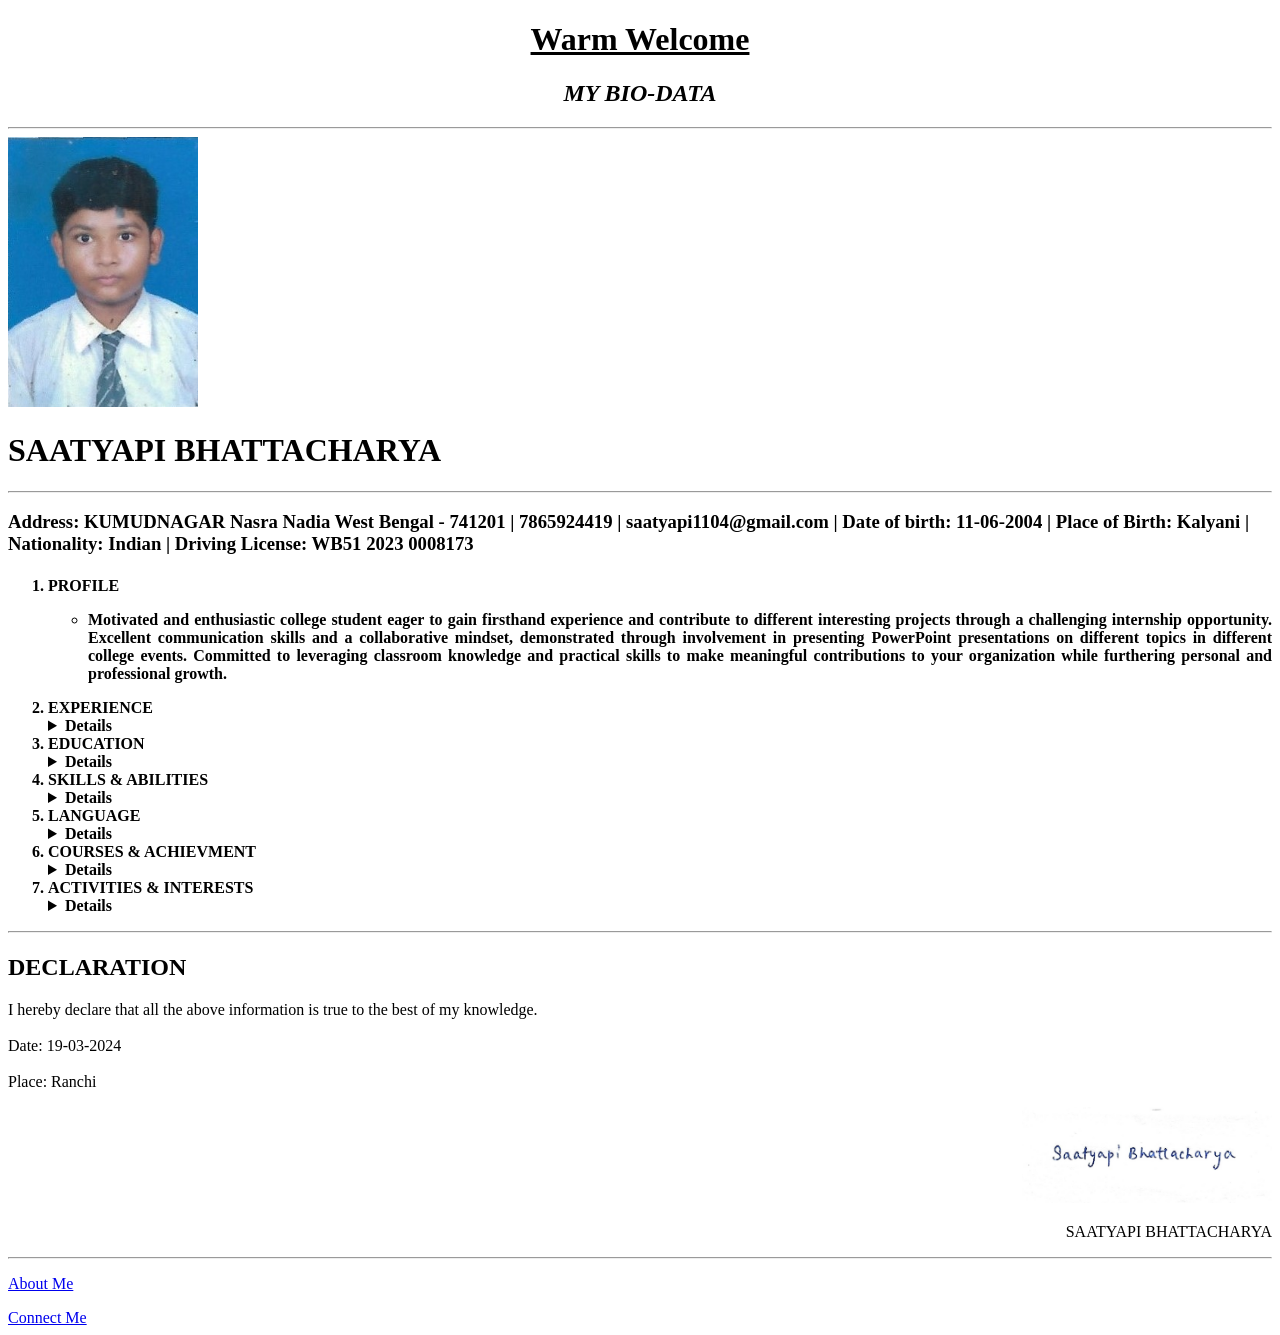
==== index.html @ bbb90c8c "Add files via upload" ====
<!-- TODO 1: Create the HTML Boilerplate -->
<!DOCTYPE html>
<html lang="en">
<head>
    <meta charset="UTF-8">
    <meta name="viewport" content="width=device-width, initial-scale=1.0">
    <title>Workplace</title>
</head>
<body>
    <center><h1><u >Warm Welcome</u></h1>
    <h2><i>MY BIO-DATA</i></h2></center><hr>
    <img src="./assets/Photo.jpg" alt="saatyapi-photo.jpeg" height="270">
    <h1>SAATYAPI BHATTACHARYA</h1><hr>
    <h3>Address: KUMUDNAGAR Nasra Nadia West Bengal - 741201 | 7865924419 | saatyapi1104@gmail.com | Date of birth: 11-06-2004 | Place of Birth: Kalyani | Nationality: Indian | Driving License: WB51 2023 0008173</h3>
    <h4><ol>
        <li>PROFILE</li>
        <ul>
            <li><p align="justify">Motivated and enthusiastic college student eager to gain firsthand experience and contribute to different interesting projects through a challenging internship opportunity. Excellent communication skills and a collaborative mindset, demonstrated through involvement in presenting PowerPoint presentations on different topics in different college events. Committed to leveraging classroom knowledge and practical skills to make meaningful contributions to your organization while furthering personal and professional growth.</p></li>
        </ul>
        <li>EXPERIENCE</li><details>
        <ul>
            <li>PROJECT INTERN | TYWN | APRIL 2024 – PRESENT</li>
            <li>GRAPHICS DESIGNER | CODE-FORGE | MARCH 2024 – PRESENT</li>
        </ul></details>
        <li>EDUCATION</li><details>
        <ul>
            <li>        BACHELOR OF TECHNOLOGY (B. TECH) | AUGUST 2023 | NATIONAL INSTITUTE OF ADVANCED MANUFACTURING TECHNOLOGY (NIAMT), RANCHI <details>
                Ongoing Bachelor of Technology (B. Tech) in Metallurgy and Materials Engineering (Expected Graduation: 2027)National Institute of Advanced Manufacturing Technology (NIAMT), Hatia, Ranchi</details><br>
                </li>
                <li>INTERMEDIATE | MARCH 2020 – APRIL 2022 | SATISH CHANDRA MEMORIAL SCHOOL, CHAKDAHA
                <details>Subjects: Physics, Chemistry, Mathematics, Computer Science, English Literature, Biology
                Percentage (%) Obtained in AISSCE: 86.84 </details><br></li>
                <li>MATRICULATION | MARCH 2016 – SEPTEMBER 2020 | SATISH CHANDRA MEMORIAL SCHOOL, CHAKDAHA
                <details>Subjects: Mathematics Standard, Science, Social Science, English communication, Hindi Literature.
                Percentage (%) Obtained in AISSE: 84.6</details><br></li>
        </ul></details>
        <li>SKILLS & ABILITIES</li><details>
        <ul>
            <li>Business Analysis</li>
            <li>Leadership</li>
            <li>Ability to Work in a Team</li>
            <li>AutoCAD 3D</li>
            <li>Microsoft Excel</li>
            <li>Strong Communication Skills</li>
            <li>Microsoft PowerPoint</li>
            <li>Animation</li>
            <li>Graphics Designing</li>
        </ul></details>
        <li>LANGUAGE</li>
        <details><ul>
            <li>English, Hindi, Bengali (Native Language)</li>
        </ul></details>
        <li>COURSES & ACHIEVMENT</li>
        <details>
            <ul>
                <li>ANIMATION| FEBRUARY 2024 – APRIL 2024| GOVERNMENT CERTIFIED INTERNSHALA COURSE</li><hr>
                <li>ADOBE ILLUSTRATOR| MARCH2024 – MAY 2024| GOVERNMENT CERTIFIED INTERNSHALA COURSE</li><hr>
                <li>AUTOCAD 3D| MAY2024 – JULY 2024| GOVERNMENT CERTIFIED INTERNSHALA COURSE</li><hr>
                <li>BUSINESS ANALYTICS| JUNE2024 – AUGUST 2024| GOVERNMENT CERTIFIED INTERNSHALA COURSE</li>
            </ul></details>
        <li>ACTIVITIES & INTERESTS</li>
        <details>Painting, Modelling, Designing, Animating, Video Editing, Gaming, Outdoor Games, Newspaper reading.</details>
        

        
    </ol><hr>
    <h2>DECLARATION</h2>
    I hereby declare that all the above information is true to the best of my knowledge.
    <br><br>
    Date: 19-03-2024 <BR></BR>Place: Ranchi  <p align="right"><img src="./assets/Signature.jpg" alt="signature" width="250"></p><p align="right">SAATYAPI BHATTACHARYA</p>          
    </h4>
    <hr><p align="left"><a href="./public/about.html">About Me</a></p>
    <a href="./public/contact.html">Connect Me</a>
</body>
</html>
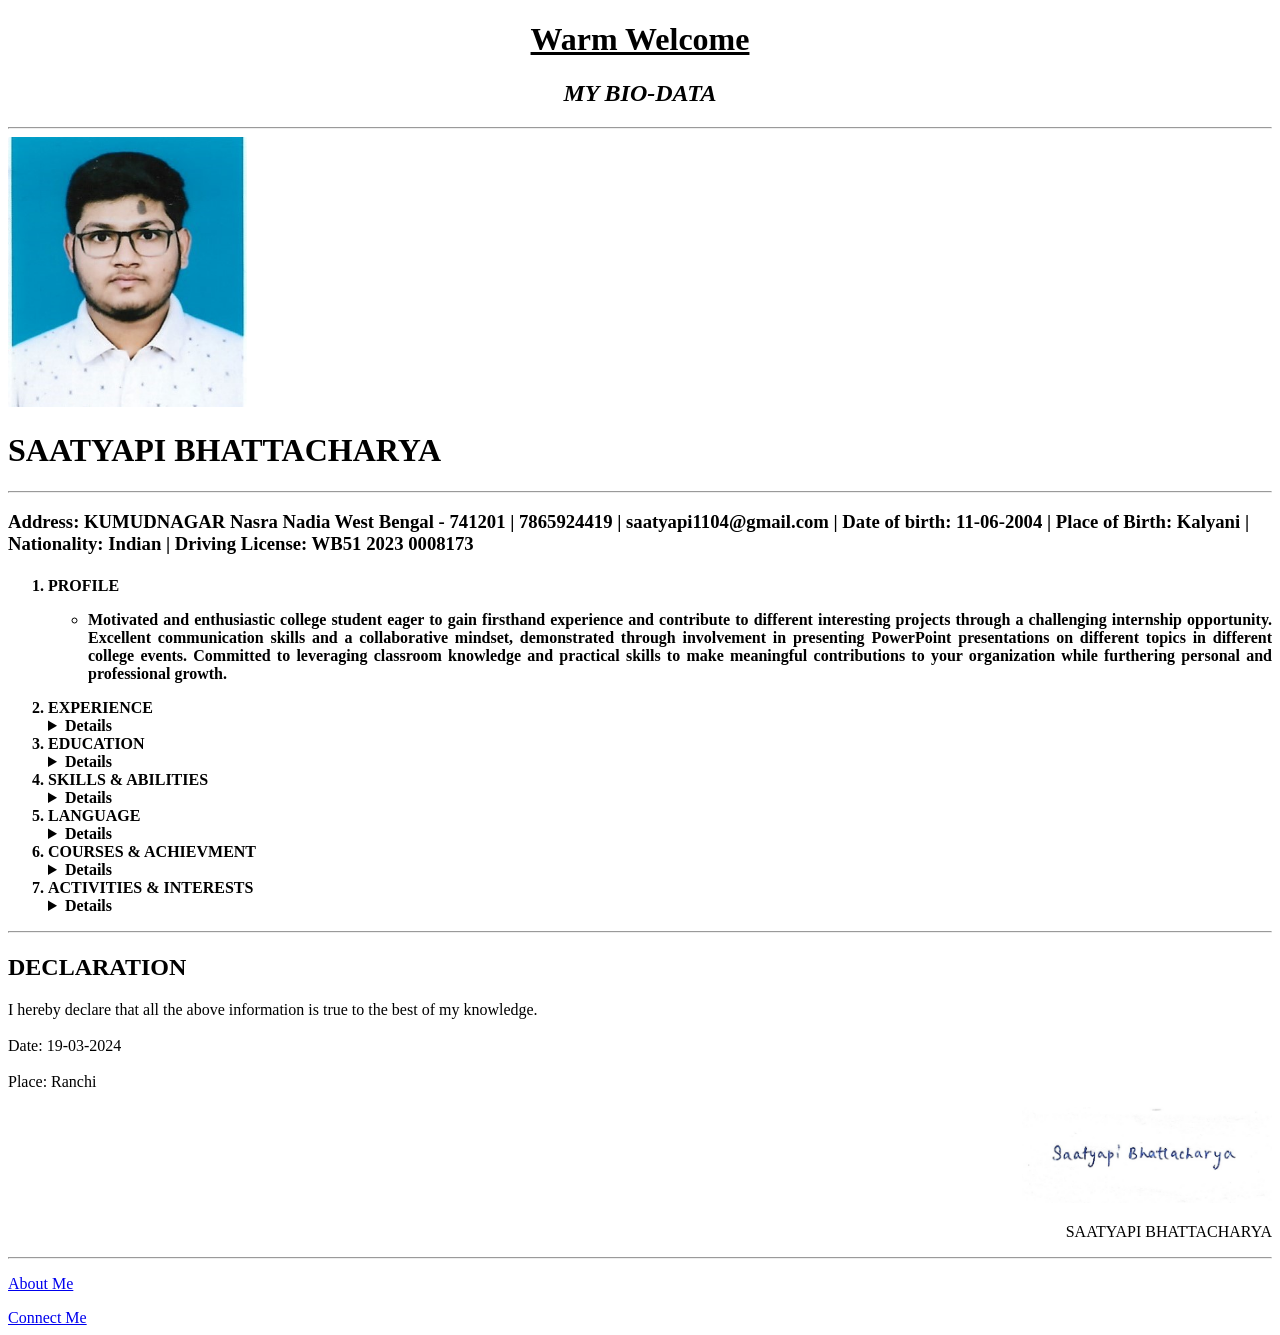
==== commit 0b35b950: "Update index.html" ====
--- a/index.html
+++ b/index.html
@@ -9,7 +9,7 @@
 <body>
     <center><h1><u >Warm Welcome</u></h1>
     <h2><i>MY BIO-DATA</i></h2></center><hr>
-    <img src="./assets/Photo.jpg" alt="saatyapi-photo.jpeg" height="270">
+    <img src="./assets/Handwritten_2022-11-23_234258.jpg" alt="saatyapi-photo.jpeg" height="270">
     <h1>SAATYAPI BHATTACHARYA</h1><hr>
     <h3>Address: KUMUDNAGAR Nasra Nadia West Bengal - 741201 | 7865924419 | saatyapi1104@gmail.com | Date of birth: 11-06-2004 | Place of Birth: Kalyani | Nationality: Indian | Driving License: WB51 2023 0008173</h3>
     <h4><ol>
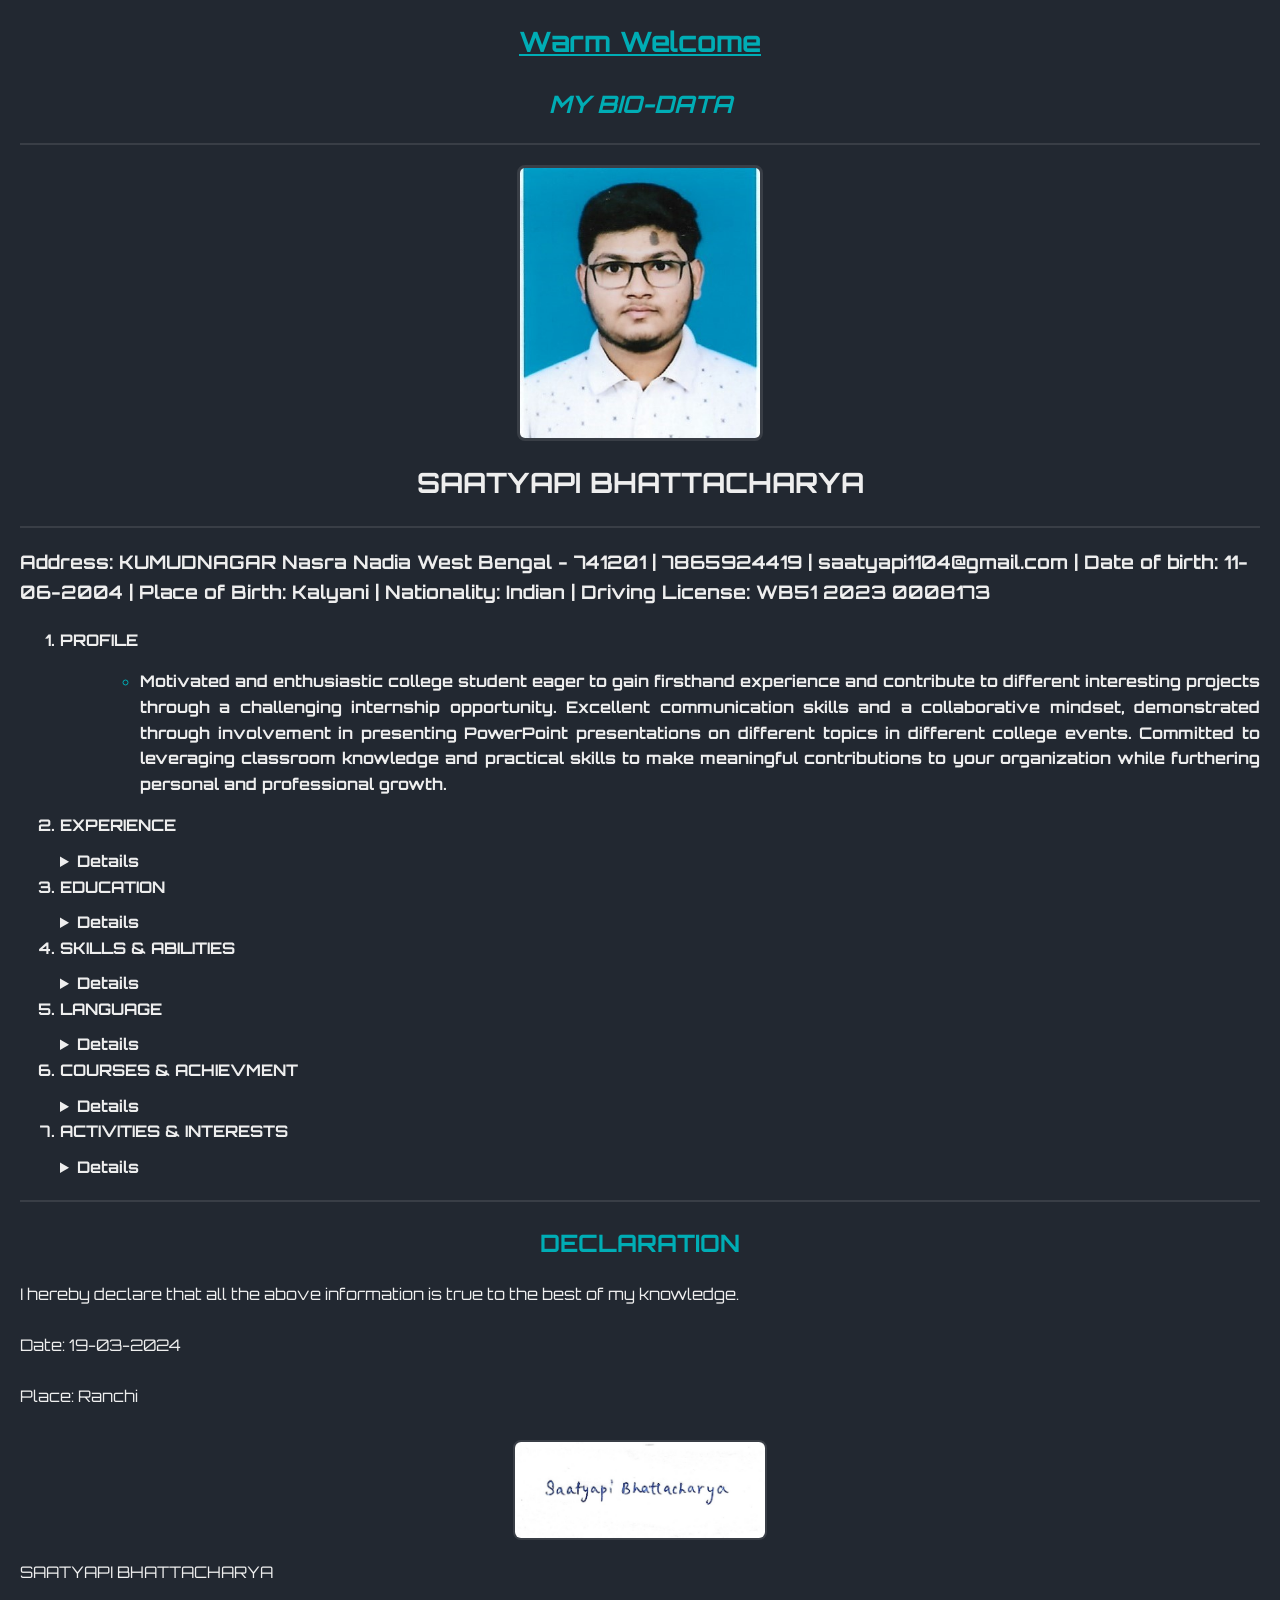
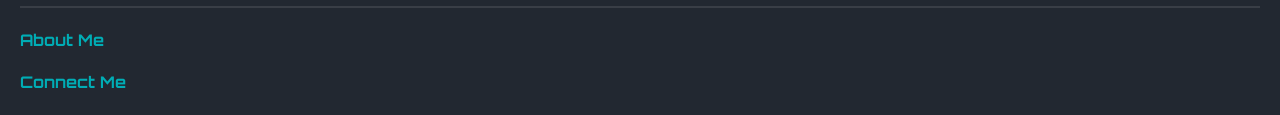
==== commit 4c26dc66: "Update index.html" ====
--- a/index.html
+++ b/index.html
@@ -5,6 +5,9 @@
     <meta charset="UTF-8">
     <meta name="viewport" content="width=device-width, initial-scale=1.0">
     <title>Workplace</title>
+    <link rel="stylesheet" href="./styles.css">
+    <link href="https://fonts.googleapis.com/css2?family=Orbitron:wght@400;700&display=swap" rel="stylesheet">
+
 </head>
 <body>
     <center><h1><u >Warm Welcome</u></h1>
@@ -67,7 +70,12 @@
     <h2>DECLARATION</h2>
     I hereby declare that all the above information is true to the best of my knowledge.
     <br><br>
-    Date: 19-03-2024 <BR></BR>Place: Ranchi  <p align="right"><img src="./assets/Signature.jpg" alt="signature" width="250"></p><p align="right">SAATYAPI BHATTACHARYA</p>          
+    Date: 19-03-2024 <BR></BR>Place: Ranchi  <p align="right">
+        <div class="signature-section">
+            <img src="./assets/Signature.jpg" alt="signature" width="250">
+            <p>SAATYAPI BHATTACHARYA</p>
+        </div>
+                  
     </h4>
     <hr><p align="left"><a href="./public/about.html">About Me</a></p>
     <a href="./public/contact.html">Connect Me</a>
--- a/styles.css
+++ b/styles.css
@@ -0,0 +1,117 @@
+/* General Styles */
+body {
+    font-family:'Orbitron', Arial, sans-serif;
+    background-color: #222831;
+    color: #EEEEEE;
+    margin: 20px;
+    line-height: 1.6;
+}
+
+/* Center the main title and subtitle */
+center h1, center h2 {
+    color: #00ADB5;
+}
+
+/* Styling for headings */
+h1 {
+    font-size: 28px;
+    text-align: center;
+    color: #EEEEEE;
+    margin-bottom: 10px;
+}
+
+h2 {
+    font-size: 24px;
+    text-align: center;
+    color: #00ADB5;
+    margin-bottom: 20px;
+}
+
+h3, h4 {
+    color: #EEEEEE;
+    margin-top: 20px;
+}
+
+/* Image styling */
+img {
+    display: block;
+    margin: 20px auto;
+    border-radius: 8px;
+    border: 3px solid #393E46;
+}
+
+/* Horizontal rule styling */
+hr {
+    border: 1px solid #393E46;
+    margin: 20px 0;
+}
+
+/* List and details styling */
+ol {
+    list-style-type: decimal;
+    margin-left: 20px;
+    padding-left: 20px;
+}
+
+ul {
+    list-style-type: circle;
+    margin-left: 40px;
+    color: #00ADB5;
+}
+
+details {
+    margin-top: 10px;
+    cursor: pointer;
+}
+
+/* Paragraph styling */
+p {
+    text-align: justify;
+    color: #EEEEEE;
+}
+
+/* Links styling */
+a {
+    text-decoration: none;
+    color: #00ADB5;
+    font-weight: bold;
+}
+
+a:hover {
+    color: #EEEEEE;
+    text-decoration: underline;
+}
+
+/* Declaration styling */
+.declaration {
+    font-weight: bold;
+    text-align: center;
+    margin-top: 30px;
+}
+
+/* Signature styling */
+.signature-section {
+    text-align: right;
+    margin-top: 30px;
+}
+
+.signature-section img {
+    border: 2px solid #393E46;
+    border-radius: 8px;
+}
+
+/* Responsive adjustments */
+@media (max-width: 480px) {
+    body {
+        font-size: 14px;
+    }
+
+    img {
+        width: 100%;
+        height: auto;
+    }
+
+    .signature-section img {
+        width: 180px;
+    }
+}
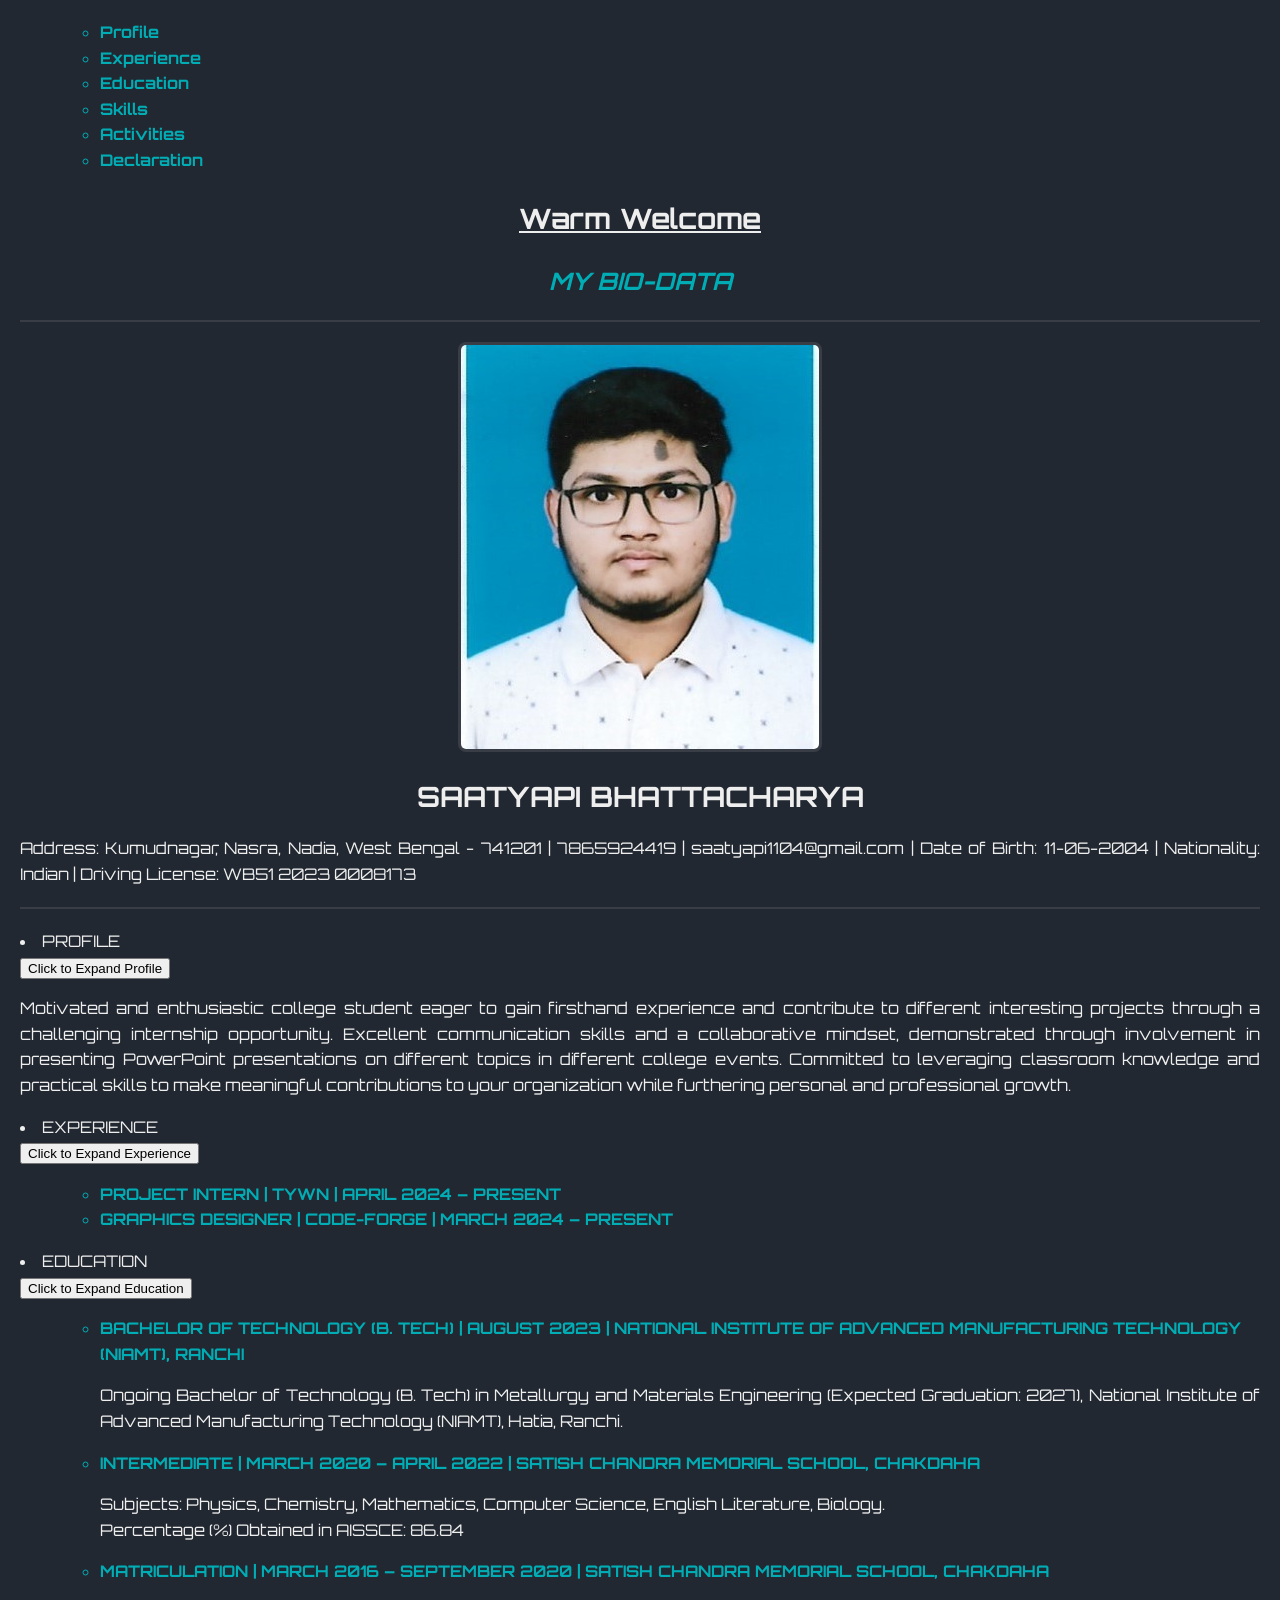
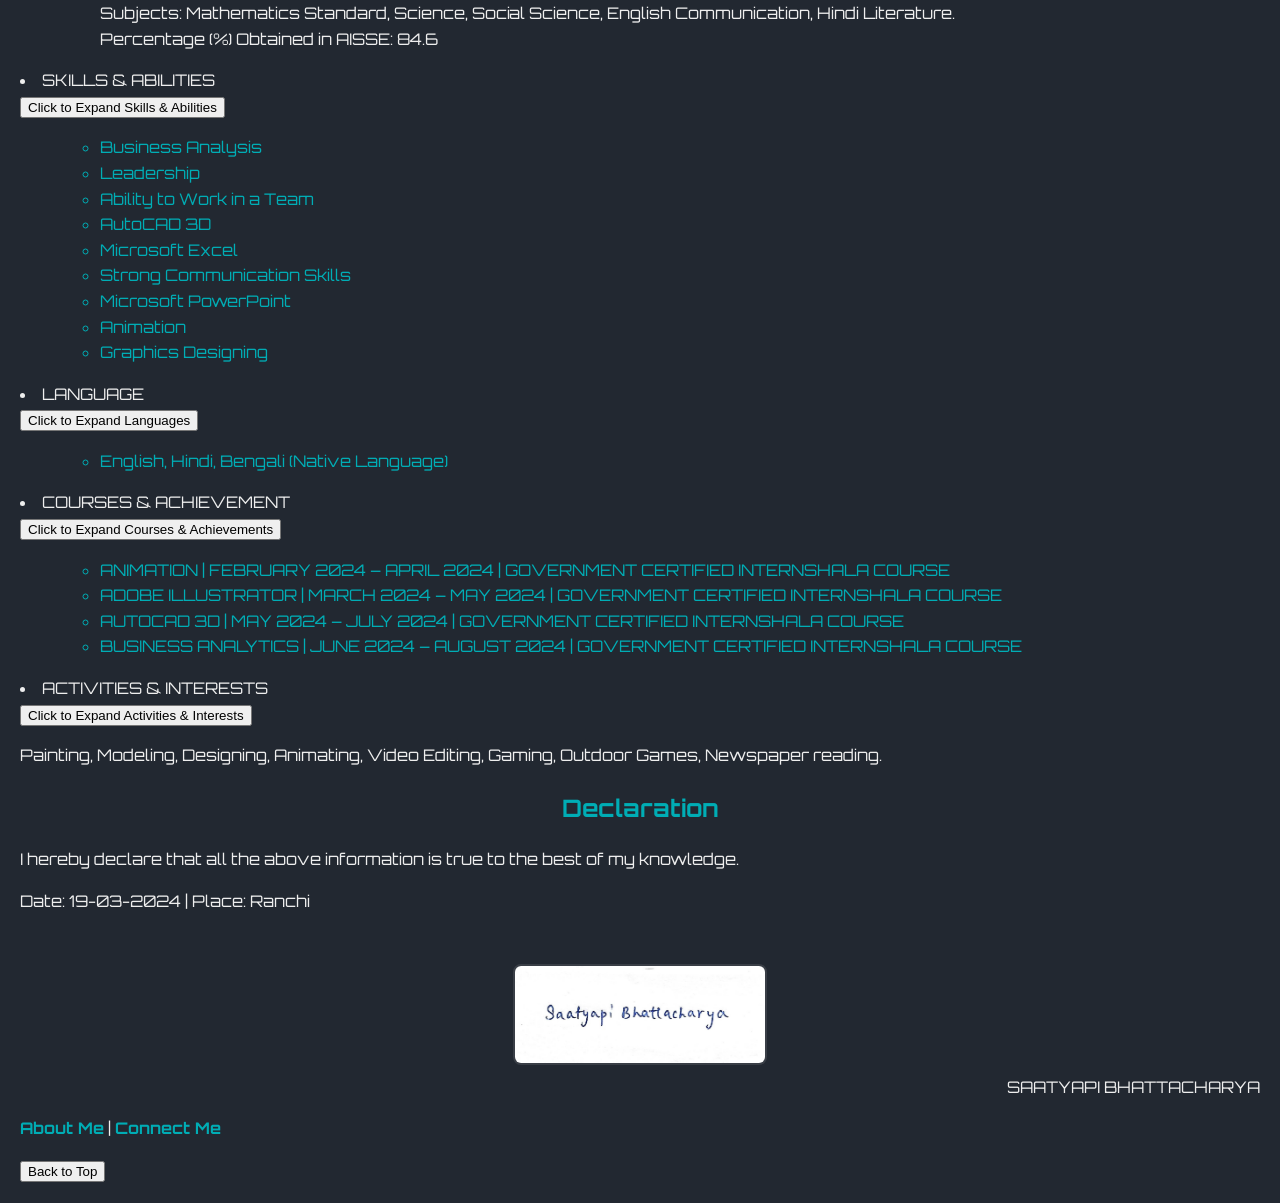
==== commit 62d1b2e0: "Update index.html" ====
--- a/index.html
+++ b/index.html
@@ -1,4 +1,3 @@
-<!-- TODO 1: Create the HTML Boilerplate -->
 <!DOCTYPE html>
 <html lang="en">
 <head>
@@ -6,38 +5,77 @@
     <meta name="viewport" content="width=device-width, initial-scale=1.0">
     <title>Workplace</title>
     <link rel="stylesheet" href="./styles.css">
-    <link href="https://fonts.googleapis.com/css2?family=Orbitron:wght@400;700&display=swap" rel="stylesheet">
-
+    <link href="https://fonts.googleapis.com/css2?family=Orbitron:wght@400;700&family=Roboto:wght@300;400;700&display=swap" rel="stylesheet">
 </head>
 <body>
-    <center><h1><u >Warm Welcome</u></h1>
-    <h2><i>MY BIO-DATA</i></h2></center><hr>
-    <img src="./assets/Handwritten_2022-11-23_234258.jpg" alt="saatyapi-photo.jpeg" height="270">
-    <h1>SAATYAPI BHATTACHARYA</h1><hr>
-    <h3>Address: KUMUDNAGAR Nasra Nadia West Bengal - 741201 | 7865924419 | saatyapi1104@gmail.com | Date of birth: 11-06-2004 | Place of Birth: Kalyani | Nationality: Indian | Driving License: WB51 2023 0008173</h3>
-    <h4><ol>
+    <header>
+        <nav>
+            <ul>
+                <li><a href="#profile">Profile</a></li>
+                <li><a href="#experience">Experience</a></li>
+                <li><a href="#education">Education</a></li>
+                <li><a href="#skills">Skills</a></li>
+                <li><a href="#activities">Activities</a></li>
+                <li><a href="#declaration">Declaration</a></li>
+            </ul>
+        </nav>
+    </header>
+
+    <main>
+        <section id="intro" class="fade-in">
+            <h1 class="center-text"><u>Warm Welcome</u></h1>
+            <h2 class="center-text"><i>MY BIO-DATA</i></h2>
+            <hr>
+            <img src="./assets/Handwritten_2022-11-23_234258.jpg" alt="saatyapi-photo" class="profile-pic">
+            <h1>SAATYAPI BHATTACHARYA</h1>
+            <p class="contact-info">Address: Kumudnagar, Nasra, Nadia, West Bengal - 741201 | 7865924419 | saatyapi1104@gmail.com | Date of Birth: 11-06-2004 | Nationality: Indian | Driving License: WB51 2023 0008173</p>
+            <hr>
+        </section>
+
         <li>PROFILE</li>
+<div class="dropdown">
+    <button class="dropbtn" onclick="toggleDropdown('profileContent')">Click to Expand Profile</button>
+    <div id="profileContent" class="dropdown-content">
+        <p>Motivated and enthusiastic college student eager to gain firsthand experience and contribute to different interesting projects through a challenging internship opportunity. Excellent communication skills and a collaborative mindset, demonstrated through involvement in presenting PowerPoint presentations on different topics in different college events. Committed to leveraging classroom knowledge and practical skills to make meaningful contributions to your organization while furthering personal and professional growth.</p>
+    </div>
+</div>
+
+<li>EXPERIENCE</li>
+<div class="dropdown">
+    <button class="dropbtn" onclick="toggleDropdown('experienceContent')">Click to Expand Experience</button>
+    <div id="experienceContent" class="dropdown-content">
         <ul>
-            <li><p align="justify">Motivated and enthusiastic college student eager to gain firsthand experience and contribute to different interesting projects through a challenging internship opportunity. Excellent communication skills and a collaborative mindset, demonstrated through involvement in presenting PowerPoint presentations on different topics in different college events. Committed to leveraging classroom knowledge and practical skills to make meaningful contributions to your organization while furthering personal and professional growth.</p></li>
+            <li><strong>PROJECT INTERN | TYWN | APRIL 2024 – PRESENT</strong></li>
+            <li><strong>GRAPHICS DESIGNER | CODE-FORGE | MARCH 2024 – PRESENT</strong></li>
         </ul>
-        <li>EXPERIENCE</li><details>
+    </div>
+</div>
+
+<li>EDUCATION</li>
+<div class="dropdown">
+    <button class="dropbtn" onclick="toggleDropdown('educationContent')">Click to Expand Education</button>
+    <div id="educationContent" class="dropdown-content">
         <ul>
-            <li>PROJECT INTERN | TYWN | APRIL 2024 – PRESENT</li>
-            <li>GRAPHICS DESIGNER | CODE-FORGE | MARCH 2024 – PRESENT</li>
-        </ul></details>
-        <li>EDUCATION</li><details>
-        <ul>
-            <li>        BACHELOR OF TECHNOLOGY (B. TECH) | AUGUST 2023 | NATIONAL INSTITUTE OF ADVANCED MANUFACTURING TECHNOLOGY (NIAMT), RANCHI <details>
-                Ongoing Bachelor of Technology (B. Tech) in Metallurgy and Materials Engineering (Expected Graduation: 2027)National Institute of Advanced Manufacturing Technology (NIAMT), Hatia, Ranchi</details><br>
-                </li>
-                <li>INTERMEDIATE | MARCH 2020 – APRIL 2022 | SATISH CHANDRA MEMORIAL SCHOOL, CHAKDAHA
-                <details>Subjects: Physics, Chemistry, Mathematics, Computer Science, English Literature, Biology
-                Percentage (%) Obtained in AISSCE: 86.84 </details><br></li>
-                <li>MATRICULATION | MARCH 2016 – SEPTEMBER 2020 | SATISH CHANDRA MEMORIAL SCHOOL, CHAKDAHA
-                <details>Subjects: Mathematics Standard, Science, Social Science, English communication, Hindi Literature.
-                Percentage (%) Obtained in AISSE: 84.6</details><br></li>
-        </ul></details>
-        <li>SKILLS & ABILITIES</li><details>
+            <li>
+                <strong>BACHELOR OF TECHNOLOGY (B. TECH) | AUGUST 2023 | NATIONAL INSTITUTE OF ADVANCED MANUFACTURING TECHNOLOGY (NIAMT), RANCHI</strong>
+                <p>Ongoing Bachelor of Technology (B. Tech) in Metallurgy and Materials Engineering (Expected Graduation: 2027), National Institute of Advanced Manufacturing Technology (NIAMT), Hatia, Ranchi.</p>
+            </li>
+            <li>
+                <strong>INTERMEDIATE | MARCH 2020 – APRIL 2022 | SATISH CHANDRA MEMORIAL SCHOOL, CHAKDAHA</strong>
+                <p>Subjects: Physics, Chemistry, Mathematics, Computer Science, English Literature, Biology.<br>Percentage (%) Obtained in AISSCE: 86.84</p>
+            </li>
+            <li>
+                <strong>MATRICULATION | MARCH 2016 – SEPTEMBER 2020 | SATISH CHANDRA MEMORIAL SCHOOL, CHAKDAHA</strong>
+                <p>Subjects: Mathematics Standard, Science, Social Science, English Communication, Hindi Literature.<br>Percentage (%) Obtained in AISSE: 84.6</p>
+            </li>
+        </ul>
+    </div>
+</div>
+
+<li>SKILLS & ABILITIES</li>
+<div class="dropdown">
+    <button class="dropbtn" onclick="toggleDropdown('skillsContent')">Click to Expand Skills & Abilities</button>
+    <div id="skillsContent" class="dropdown-content">
         <ul>
             <li>Business Analysis</li>
             <li>Leadership</li>
@@ -48,36 +86,58 @@
             <li>Microsoft PowerPoint</li>
             <li>Animation</li>
             <li>Graphics Designing</li>
-        </ul></details>
-        <li>LANGUAGE</li>
-        <details><ul>
+        </ul>
+    </div>
+</div>
+
+<li>LANGUAGE</li>
+<div class="dropdown">
+    <button class="dropbtn" onclick="toggleDropdown('languageContent')">Click to Expand Languages</button>
+    <div id="languageContent" class="dropdown-content">
+        <ul>
             <li>English, Hindi, Bengali (Native Language)</li>
-        </ul></details>
-        <li>COURSES & ACHIEVMENT</li>
-        <details>
-            <ul>
-                <li>ANIMATION| FEBRUARY 2024 – APRIL 2024| GOVERNMENT CERTIFIED INTERNSHALA COURSE</li><hr>
-                <li>ADOBE ILLUSTRATOR| MARCH2024 – MAY 2024| GOVERNMENT CERTIFIED INTERNSHALA COURSE</li><hr>
-                <li>AUTOCAD 3D| MAY2024 – JULY 2024| GOVERNMENT CERTIFIED INTERNSHALA COURSE</li><hr>
-                <li>BUSINESS ANALYTICS| JUNE2024 – AUGUST 2024| GOVERNMENT CERTIFIED INTERNSHALA COURSE</li>
-            </ul></details>
-        <li>ACTIVITIES & INTERESTS</li>
-        <details>Painting, Modelling, Designing, Animating, Video Editing, Gaming, Outdoor Games, Newspaper reading.</details>
-        
+        </ul>
+    </div>
+</div>
 
-        
-    </ol><hr>
-    <h2>DECLARATION</h2>
-    I hereby declare that all the above information is true to the best of my knowledge.
-    <br><br>
-    Date: 19-03-2024 <BR></BR>Place: Ranchi  <p align="right">
-        <div class="signature-section">
-            <img src="./assets/Signature.jpg" alt="signature" width="250">
-            <p>SAATYAPI BHATTACHARYA</p>
-        </div>
-                  
-    </h4>
-    <hr><p align="left"><a href="./public/about.html">About Me</a></p>
-    <a href="./public/contact.html">Connect Me</a>
+<li>COURSES & ACHIEVEMENT</li>
+<div class="dropdown">
+    <button class="dropbtn" onclick="toggleDropdown('coursesContent')">Click to Expand Courses & Achievements</button>
+    <div id="coursesContent" class="dropdown-content">
+        <ul>
+            <li>ANIMATION | FEBRUARY 2024 – APRIL 2024 | GOVERNMENT CERTIFIED INTERNSHALA COURSE</li>
+            <li>ADOBE ILLUSTRATOR | MARCH 2024 – MAY 2024 | GOVERNMENT CERTIFIED INTERNSHALA COURSE</li>
+            <li>AUTOCAD 3D | MAY 2024 – JULY 2024 | GOVERNMENT CERTIFIED INTERNSHALA COURSE</li>
+            <li>BUSINESS ANALYTICS | JUNE 2024 – AUGUST 2024 | GOVERNMENT CERTIFIED INTERNSHALA COURSE</li>
+        </ul>
+    </div>
+</div>
+
+<li>ACTIVITIES & INTERESTS</li>
+<div class="dropdown">
+    <button class="dropbtn" onclick="toggleDropdown('activitiesContent')">Click to Expand Activities & Interests</button>
+    <div id="activitiesContent" class="dropdown-content">
+        <p>Painting, Modeling, Designing, Animating, Video Editing, Gaming, Outdoor Games, Newspaper reading.</p>
+    </div>
+</div>
+
+
+        <section id="declaration" class="content-section fade-in">
+            <h2>Declaration</h2>
+            <p>I hereby declare that all the above information is true to the best of my knowledge.</p>
+            <p>Date: 19-03-2024 | Place: Ranchi</p>
+            <div class="signature-section">
+                <img src="./assets/Signature.jpg" alt="signature" width="250">
+                <p>SAATYAPI BHATTACHARYA</p>
+            </div>
+        </section>
+    </main>
+
+    <footer>
+        <p><a href="./public/about.html">About Me</a> | <a href="./public/contact.html">Connect Me</a></p>
+        <button id="back-to-top">Back to Top</button>
+    </footer>
+
+    <script src="./script.js"></script>
 </body>
 </html>
--- a/styles.css
+++ b/styles.css
@@ -91,14 +91,23 @@
 
 /* Signature styling */
 .signature-section {
-    text-align: right;
+    display: flex;
+    flex-direction: column;
+    align-items: flex-end;
     margin-top: 30px;
 }
 
 .signature-section img {
     border: 2px solid #393E46;
     border-radius: 8px;
+    margin-bottom: 10px;
 }
+
+.signature-section p {
+    margin: 0;
+    text-align: right;
+}
+
 
 /* Responsive adjustments */
 @media (max-width: 480px) {
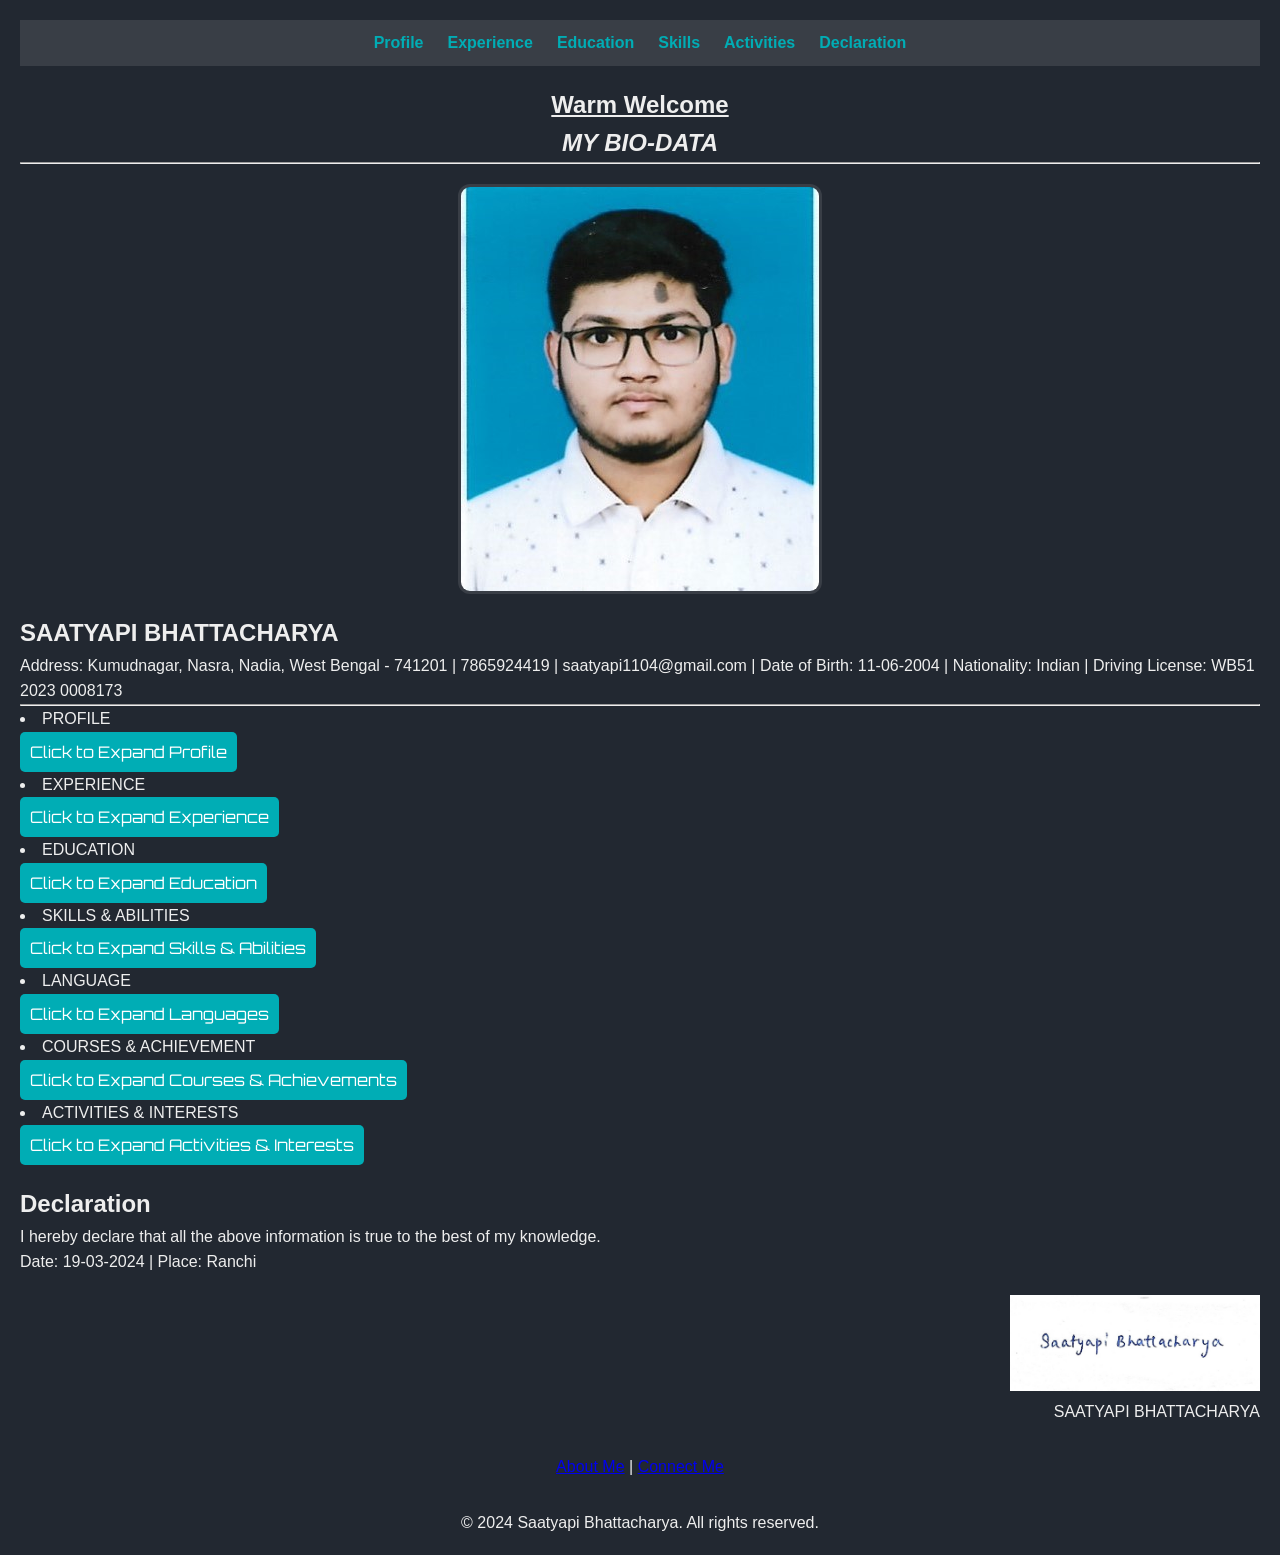
==== commit 3794b6be: "index.html" ====
--- a/index.html
+++ b/index.html
@@ -139,5 +139,9 @@
     </footer>
 
     <script src="./script.js"></script>
+    <footer>
+    <p>&copy; 2024 Saatyapi Bhattacharya. All rights reserved.</p>
+</footer>
+
 </body>
 </html>
--- a/styles.css
+++ b/styles.css
@@ -1,126 +1,126 @@
-/* General Styles */
+/* Basic Reset */
+* {
+    margin: 0;
+    padding: 0;
+    box-sizing: border-box;
+}
+
+/* Fonts and Colors */
 body {
-    font-family:'Orbitron', Arial, sans-serif;
+    font-family: 'Montserrat', Arial, sans-serif;
     background-color: #222831;
     color: #EEEEEE;
+    line-height: 1.6;
     margin: 20px;
-    line-height: 1.6;
 }
 
-/* Center the main title and subtitle */
-center h1, center h2 {
-    color: #00ADB5;
+/* Navigation Styling */
+header nav ul {
+    display: flex;
+    justify-content: center;
+    list-style: none;
+    background-color: #393E46;
+    padding: 10px 0;
 }
 
-/* Styling for headings */
-h1 {
-    font-size: 28px;
-    text-align: center;
-    color: #EEEEEE;
-    margin-bottom: 10px;
+header nav ul li {
+    margin: 0 12px;
 }
 
-h2 {
-    font-size: 24px;
-    text-align: center;
+header nav ul li a {
     color: #00ADB5;
-    margin-bottom: 20px;
+    text-decoration: none;
+    font-weight: bold;
 }
 
-h3, h4 {
-    color: #EEEEEE;
+/* Main Content Styling */
+main {
     margin-top: 20px;
 }
 
-/* Image styling */
-img {
+.content-section {
+    margin: 20px 0;
+}
+
+.center-text {
+    text-align: center;
+}
+
+/* Image Styling */
+.profile-pic {
     display: block;
     margin: 20px auto;
-    border-radius: 8px;
+    border-radius: 12px;
     border: 3px solid #393E46;
 }
 
-/* Horizontal rule styling */
-hr {
-    border: 1px solid #393E46;
-    margin: 20px 0;
+/* Signature Styling */
+.signature-section {
+    text-align: right;
+    margin-top: 20px;
 }
 
-/* List and details styling */
-ol {
-    list-style-type: decimal;
-    margin-left: 20px;
-    padding-left: 20px;
-}
-
-ul {
-    list-style-type: circle;
-    margin-left: 40px;
-    color: #00ADB5;
-}
-
-details {
-    margin-top: 10px;
-    cursor: pointer;
-}
-
-/* Paragraph styling */
-p {
-    text-align: justify;
-    color: #EEEEEE;
-}
-
-/* Links styling */
-a {
-    text-decoration: none;
-    color: #00ADB5;
-    font-weight: bold;
-}
-
-a:hover {
-    color: #EEEEEE;
-    text-decoration: underline;
-}
-
-/* Declaration styling */
-.declaration {
-    font-weight: bold;
+/* Footer Styling */
+footer {
     text-align: center;
     margin-top: 30px;
 }
 
-/* Signature styling */
-.signature-section {
-    display: flex;
-    flex-direction: column;
-    align-items: flex-end;
-    margin-top: 30px;
+/* Button Styling */
+#back-to-top {
+    position: fixed;
+    bottom: 20px;
+    right: 20px;
+    background-color: #00ADB5;
+    color: #222831;
+    border: none;
+    padding: 10px 15px;
+    cursor: pointer;
+    border-radius: 5px;
+    display: none;
 }
 
-.signature-section img {
-    border: 2px solid #393E46;
-    border-radius: 8px;
-    margin-bottom: 10px;
+/* Fade-in Animation */
+.fade-in {
+    opacity: 0;
+    animation: fadeIn 1s forwards;
 }
 
-.signature-section p {
-    margin: 0;
-    text-align: right;
+@keyframes fadeIn {
+    to {
+        opacity: 1;
+    }
+}
+/* Dropdown Button */
+.dropbtn {
+    background-color: #00ADB5;
+    color: white;
+    padding: 10px;
+    font-size: 16px;
+    border: none;
+    cursor: pointer;
+    font-family: 'Orbitron', sans-serif;
+    border-radius: 5px;
 }
 
+/* Dropdown Content */
+.dropdown-content {
+    display: none;
+    background-color: #393E46;
+    color: #EEEEEE;
+    padding: 15px;
+    margin-top: 10px;
+    border-radius: 5px;
+}
 
-/* Responsive adjustments */
-@media (max-width: 480px) {
-    body {
-        font-size: 14px;
-    }
+/* Show Dropdown Content */
+.dropdown-content.show {
+    display: block;
+}
 
-    img {
-        width: 100%;
-        height: auto;
-    }
+/* Paragraph Styling Inside Dropdown */
+.dropdown-content p {
+    font-family: 'Roboto', Arial, sans-serif;
+    margin: 10px 0;
+}
 
-    .signature-section img {
-        width: 180px;
-    }
-}
